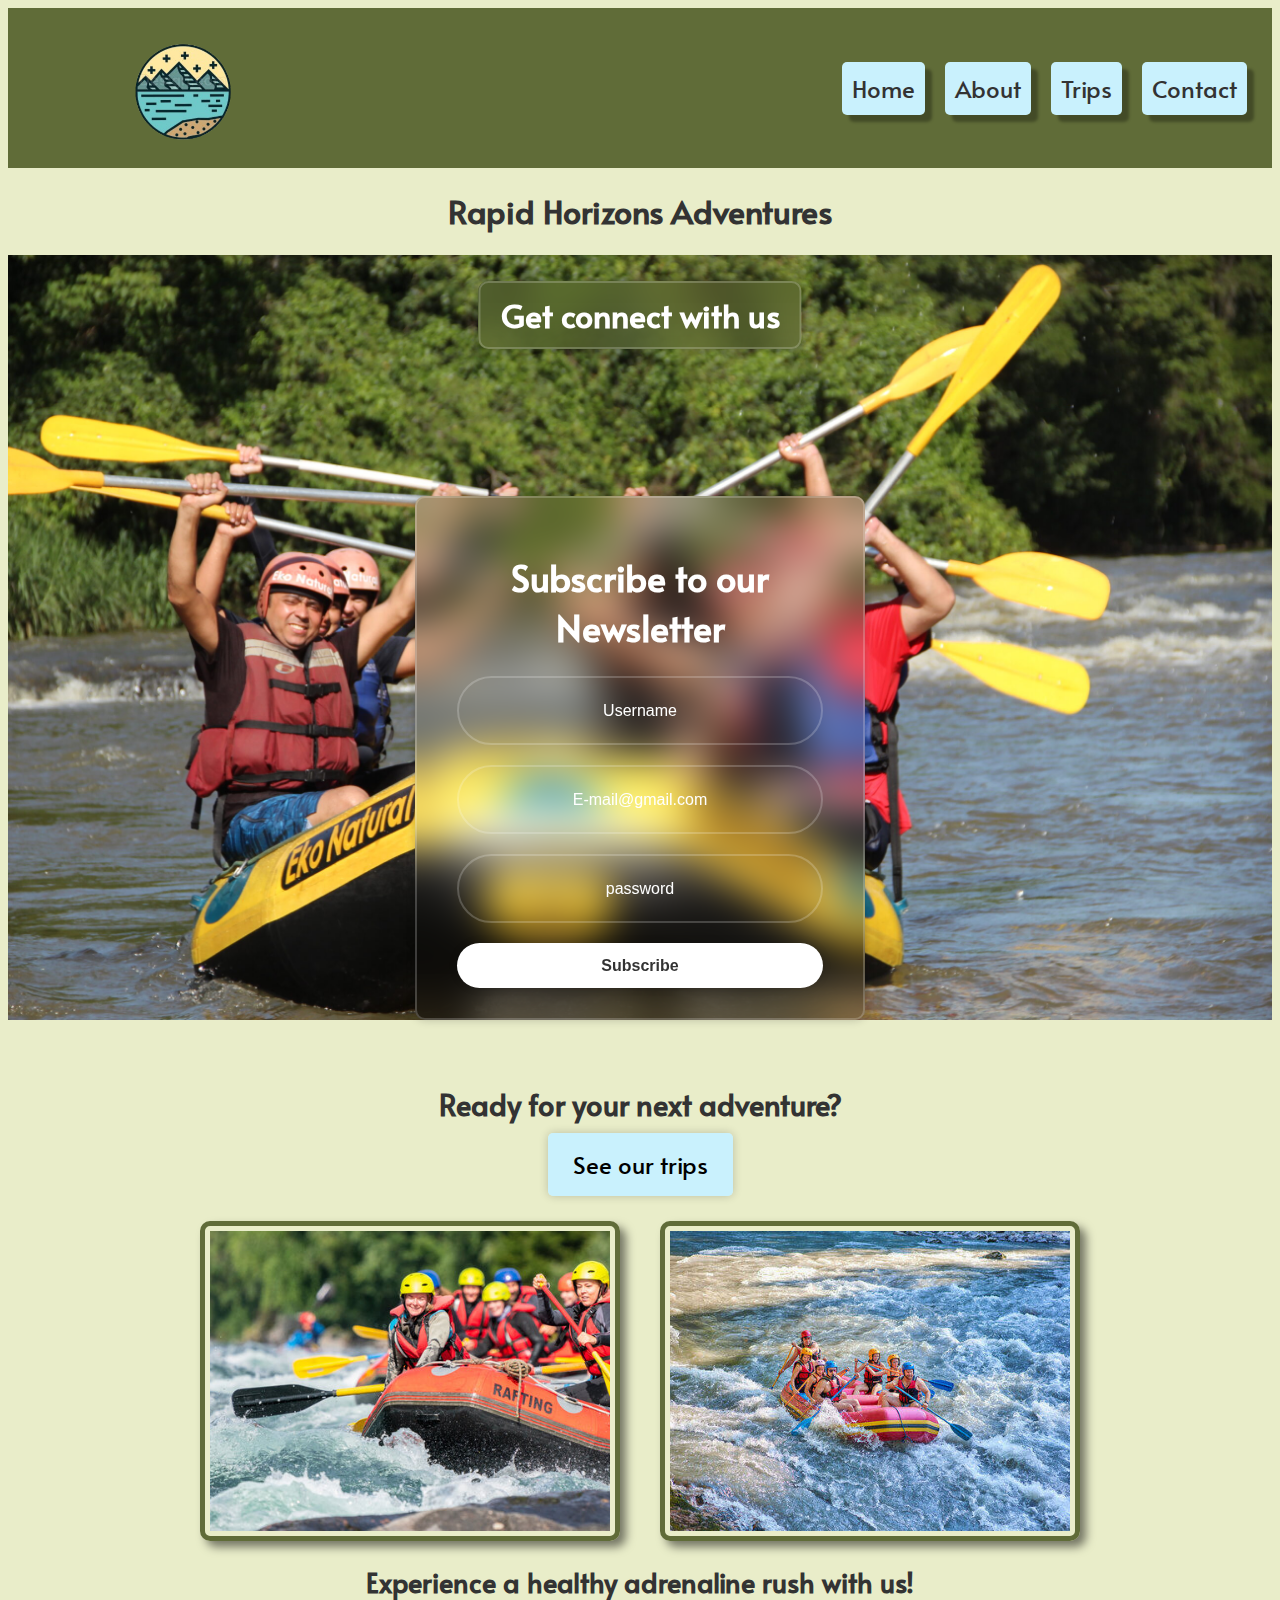
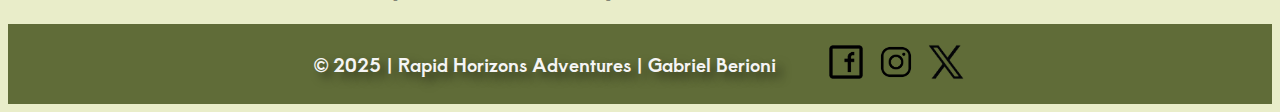
==== index.html @ 35190a63 "update" ====
<!DOCTYPE html>
<html lang="en-US">
    <head>
       <meta charset="UTF-8">
       <meta name="viewport" content="width=device-width, initial-scale=1.0">
       <title>Rapid Horizons Adventures | Home</title>
       <link rel="stylesheet" href="styles/rafting.css">
       <link rel="stylesheet" href="styles/index.css">
       <meta name="author" content="Gabriel Berioni">
       <meta name="description" content="Explore our home page to log in and find out more about our trips!">
       <link rel="preconnect" href="https://fonts.googleapis.com">
       <link rel="preconnect" href="https://fonts.gstatic.com" crossorigin>
       <link href="https://fonts.googleapis.com/css2?family=Alata&family=Aoboshi+One&family=Calistoga&display=swap" rel="stylesheet">
    </head>
    <body>
        <header class="header">
            <img src="images/logo1.png" alt="Website logo" class="header_image">
            <nav>
                <ul class="menu">
                    <li><a href="index.html">Home</a></li>
                    <li><a href="about.html">About</a></li>
                    <li><a href="trips.html">Trips</a></li>
                    <li><a href="contact.html">Contact</a></li>
                </ul>
            </nav>
        </header>
        <main>
            <h1 class="titulo">Rapid Horizons Adventures</h1>
            <div class="hero1">
              <img src="images/raftingher.jpg" alt="Rafting Adventure">      
              <h1 class="connect">Get connect with us</h1>
            </div>
                
            </div>
            <div class="pink">
                <form action="#" method="post">
                    <h1 class="figo">Subscribe to our Newsletter</h1>
                    <div class="input-box">
                        <input type="text" id="username" name="username" placeholder="Username" required>
                    </div>
                   
                    <div class="input-box">
                        <input type="email" id="email" name="email" placeholder="E-mail@gmail.com" required>
                    </div>
                   
                    <div class="input-box">
                        <input type="password" id="password" name="password" placeholder="password" maxlength="10" required>
                    </div>
                     <button type="submit" class="botao">Subscribe</button>
                </form>
            </div>
            <section class="cta">
                <h2>Ready for your next adventure?</h2>
                <a href="trips.html" class="cta-button">See our trips</a>
            </section>
            <div class="belle">
                <img src="images/rafting7.jpg">
                <img src="images/rafting8.jpg">
            </div>
            <h2 class="rush">Experience a healthy adrenaline rush with us!</h2>
    
        
        
        
        
        
        </main>
        <footer class="footer"> 
            <p class="cop">&copy; 2025 | Rapid Horizons Adventures | Gabriel Berioni</p>
            <nav class="socialinks">
                <a href="https://facebook.com" class="facebook">
                    <img src="images/facebook_logo.png" alt="Facebook logo">
                </a>
                <a href="https://instagram.com" class="instagram">
                    <img src="images/instagram_logo.png" alt="Instagram logo">
                </a>
                <a href="https://x.com" class="X">
                    <img src="images/X_logo.png" alt="X logo">
                </a>
            </nav>
        </footer>
    </body>
</html>
---- styles/rafting.css ----
:root {
    --primary-color: #606C38;
    --secondary-color: #333333;
    --accent-color: #C9F1FD;
    --background-color: #E9EDC9;
}

body {
    background-color: var(--background-color);
    color: var(--secondary-color);
    font-family: 'Alata', sans-serif;
}

.header_image {
    padding: 10px;
    width: 300px;
    height: 240px; 
    margin-top: 45px;
}

.header {
    background-color: #606C38;
    display: flex;
    justify-content: space-between;
    align-items: center;
    padding: 15px;
    height: 130px;
}

.menu {
    display: flex;
    list-style: none;
    padding: 0;
    margin: 0;
}

.menu li {
    margin: 0 10px;
    font-family: 'Alata', sans-serif;
    color: var(--secondary-color)
}

.menu a {
    text-decoration: none;
    color: var(--secondary-color);
    font-size: 1.5rem;
    padding: 10px;
    border-radius: 5px;
    background-color: #C9F1FD;
    box-shadow:7px 7px 3px rgba(0, 0, 0, 0.3); 
}

.overlay {
    background-color: rgba(0, 0, 0, 0.6);
    color: white;
    padding: 15px;
    border-radius: 10px;
    display: flex;
    flex-wrap: wrap;
    text-align: center;
    width: 80%;
}

.text, .text-container2, .who {
    display: flex;
    justify-content: center;
    text-align: justify;
}

.text-container2 {
    display: flex;
    justify-content: center;
    font-size: 1.9rem;
    padding: 15px;
    margin-top: -5px;;   
}

.who {
    font-family: 'Calistoga' , sans-serif;
    font-size: 1.4rem;
    margin-top: -20px;
}

.img {
    background-image: url("../images/main_image.png");
    background-size: cover; 
    background-position: center; 
    background-repeat: no-repeat; 
    width: 800px; 
    height: 400px;
    display: flex;
    justify-content: center;
    align-items: center;
    position: relative; 
    margin: 0 auto;
}

.pp {
    font-family: 'Aoboshi One', sans-serif;
    font-size: 1.2rem;
    text-align: justify;
    width: 55%;
    align-items: center; 
    margin-top: -200px;
    padding: 50px;   
}

.text-container3 {
    display: flex;  
    justify-content: center;  
    align-items: center;  
    width: 100%; 
}

.someday {
    font-family: 'Aoboshi One', sans-serif;
    font-size: 1.4rem;
    color: whitesmoke;
    text-shadow: 6px 9px 6px rgba(0, 0, 0, 0.3);
    text-align: justify;
    width: 55%;  
    padding: 20px;
    z-index: 2;
}

.overlay-text {
    background-color: rgba(96, 108, 56, 0.6); 
    color: black; 
    padding: 20px; 
    border-radius: 10px; 
    width: 130%; 
    height: 315px; 
    position: absolute; 
    top: 50%; 
    left: 50%; 
    transform: translate(-50%, -50%); 
    font-size: 1.2rem; 
    font-family: 'Alata', sans-serif; 
    display: flex;  
    align-items: center; 
    justify-content: space-between; 
    box-shadow: 6px 9px 7px rgba(0, 0, 0, 0.7);
    z-index: 1;
}

.happy {
    width: 40%;  
    max-width: 300px; 
    height: auto;
    border: 5px solid #353631; 
    border-radius: 10px; 
    box-shadow: 4px 6px 10px rgba(0, 0, 0, 0.5); 
    position: relative;
    z-index: 2;
    margin-left: 700px; 
}

.imagem {
    display: flex;
    justify-content: center;
    margin-top: -50px ;
    
}

.adv {
    display: flex;
    justify-content: center;
    font-family: 'Alata', sans-serif;
    font-size: 1.7rem;
    margin-top: -110px;
}

.pictures {
    display: flex;
    justify-content: space-evenly;
    flex-wrap: wrap;
}

.picture1, .picture2, .picture3, .picture4, .picture5 {
    width: 206px;
    height: 148px;
    border: 5px solid #606C38;
    border-radius: 10px;
    box-shadow: 6px 6px 10px rgba(0, 0, 0, 0.5); 
    padding: 5px;
    margin-bottom: 50px;
}

.caption {
    font-family: 'Alata', sans-serif;
    font-size: 1.1rem;
    color: #333;
    margin-top: -30px;
    
}

.picture-container {
    display: flex;
    flex-direction: column;
    align-items: center;
    text-align: center;
}

.footer {
    background-color: #606C38;
    display: flex;  
    justify-content: center;  
    align-items: center;  
    padding: 10px 20px; 
    gap: 50px;
}

.cop {
    font-family: 'Aoboshi One', sans-serif;
    font-size: 1.1rem;
    color: whitesmoke;
    display: flex;
    text-shadow: 6px 6px 10px rgba(0, 0, 0, 0.5) ;
}

.socialinks {
    display: flex;
    gap: 10px;
}

.socialinks a img {
    width: 40px;
    height: auto;
    transition: transform 0.3s ease-in-out;
}

.socialinks a img:hover {
    transform: scale(1.1);
}

.pink {
    margin: 0 auto;
    padding: 30px 40px;
    box-sizing: border-box;
    font-family: 'Aoboshi One', sans-serif;
    display: flex;
    justify-content: center;
    align-items: center;
    flex-direction: column;
    width: 450px;
    background: transparent;
    border: 2px solid rgba(255, 255, 255, .2);
    backdrop-filter: blur(20px);
    box-shadow: 0 0 10px rgba(0,0,0, .2);
    color: rgb(0, 0, 0);
    border-radius: 10px;
    margin-top: -524px;
}

.pink h1 {
    font-size: 36px;
    text-align: center;
}

.figo {
    font-family: 'Alata', sans-serif;
    font-size: 1.7rem;
    display: flex;
    justify-content: center;
    color: white;
}
 
.input-box {
    display: flex;
    justify-content: center;
    width: 100%;
    margin-bottom: 20px;
}

.input-box input {
    width: 100%;
    height: 45px;
    background: transparent;
    border: 2px solid rgba(255, 255, 255, .2);
    border-radius: 40px;
    font-size: 16px;
    color: black;
    padding: 10px;
    text-align: center;
}

.input-box input::placeholder {
    color: white;
    text-align: center;
    font-size: 16px;
}

.botao {
    width: 100%;
    height: 45px;
    border: none;
    outline: none;
    border-radius: 40px;
    box-shadow: 0 0 10px rgba(0, 0, 0, .1);
    cursor: pointer;
    font-size: 16px;
    color: #333;
    font-weight: 600;
    background-color: white;
}

.botao:hover {
    background-color: #ddd;
    transform: scale(1.1);
}

.hero1 {
    position: relative;
    width: 100%;
    height: 85vh; 
    overflow: hidden;
}

.hero1 img {
    width: 100%;
    height: 110%;
    object-fit: cover; 
}

.connect {
    position: absolute;
    top: 5%; 
    left: 50%; 
    transform: translate(-50%, -50%); 
    color: white; 
    font-size: 2rem; 
    font-family: 'Alata', sans-serif;
    background: transparent;
    border: 2px solid rgba(255, 255, 255, .2);
    backdrop-filter: blur(20px);
    box-shadow: 0 0 10px rgba(0,0,0, .2);
    padding: 10px 20px; 
    border-radius: 10px;
    z-index: 10; 
}

.cta {
    text-align: center;
    padding: 40px;
    font-size: 1.2rem;
}

.cta-button {
    background-color: var(--accent-color);
    color: rgb(0, 0, 0);
    padding: 15px 25px;
    text-decoration: none;
    border-radius: 5px;
    font-size: 1.5rem;
    border: var(--primary-color);
    box-shadow: 0 0 10px rgba(0,0,0, .2);
}

.belle {
    display: grid;
    grid-template-columns: repeat(2, auto); 
    justify-content: center; 
    gap: 40px; 
}

.belle img {
    width: 400px; 
    height: 300px; 
    object-fit: cover; 
    border: 5px solid #606C38;
    border-radius: 10px;
    box-shadow: 6px 6px 10px rgba(0, 0, 0, 0.5); 
    padding: 5px;
}

.rush {
    font-size: 1.7rem;
    display: flex;
    justify-content: center;
}

.titulo {
    display: flex;
    justify-content: center;
    font-family: 'Alata', sans-serif;
    font-size: 2.0rem;
}
---- styles/index.css ----
body {
    min-height: 100vh;
    display: flex;
    flex-direction: column;
}
main {
    flex: 1;
}

.footer {
    z-index: 10;
    position: relative;
    
}
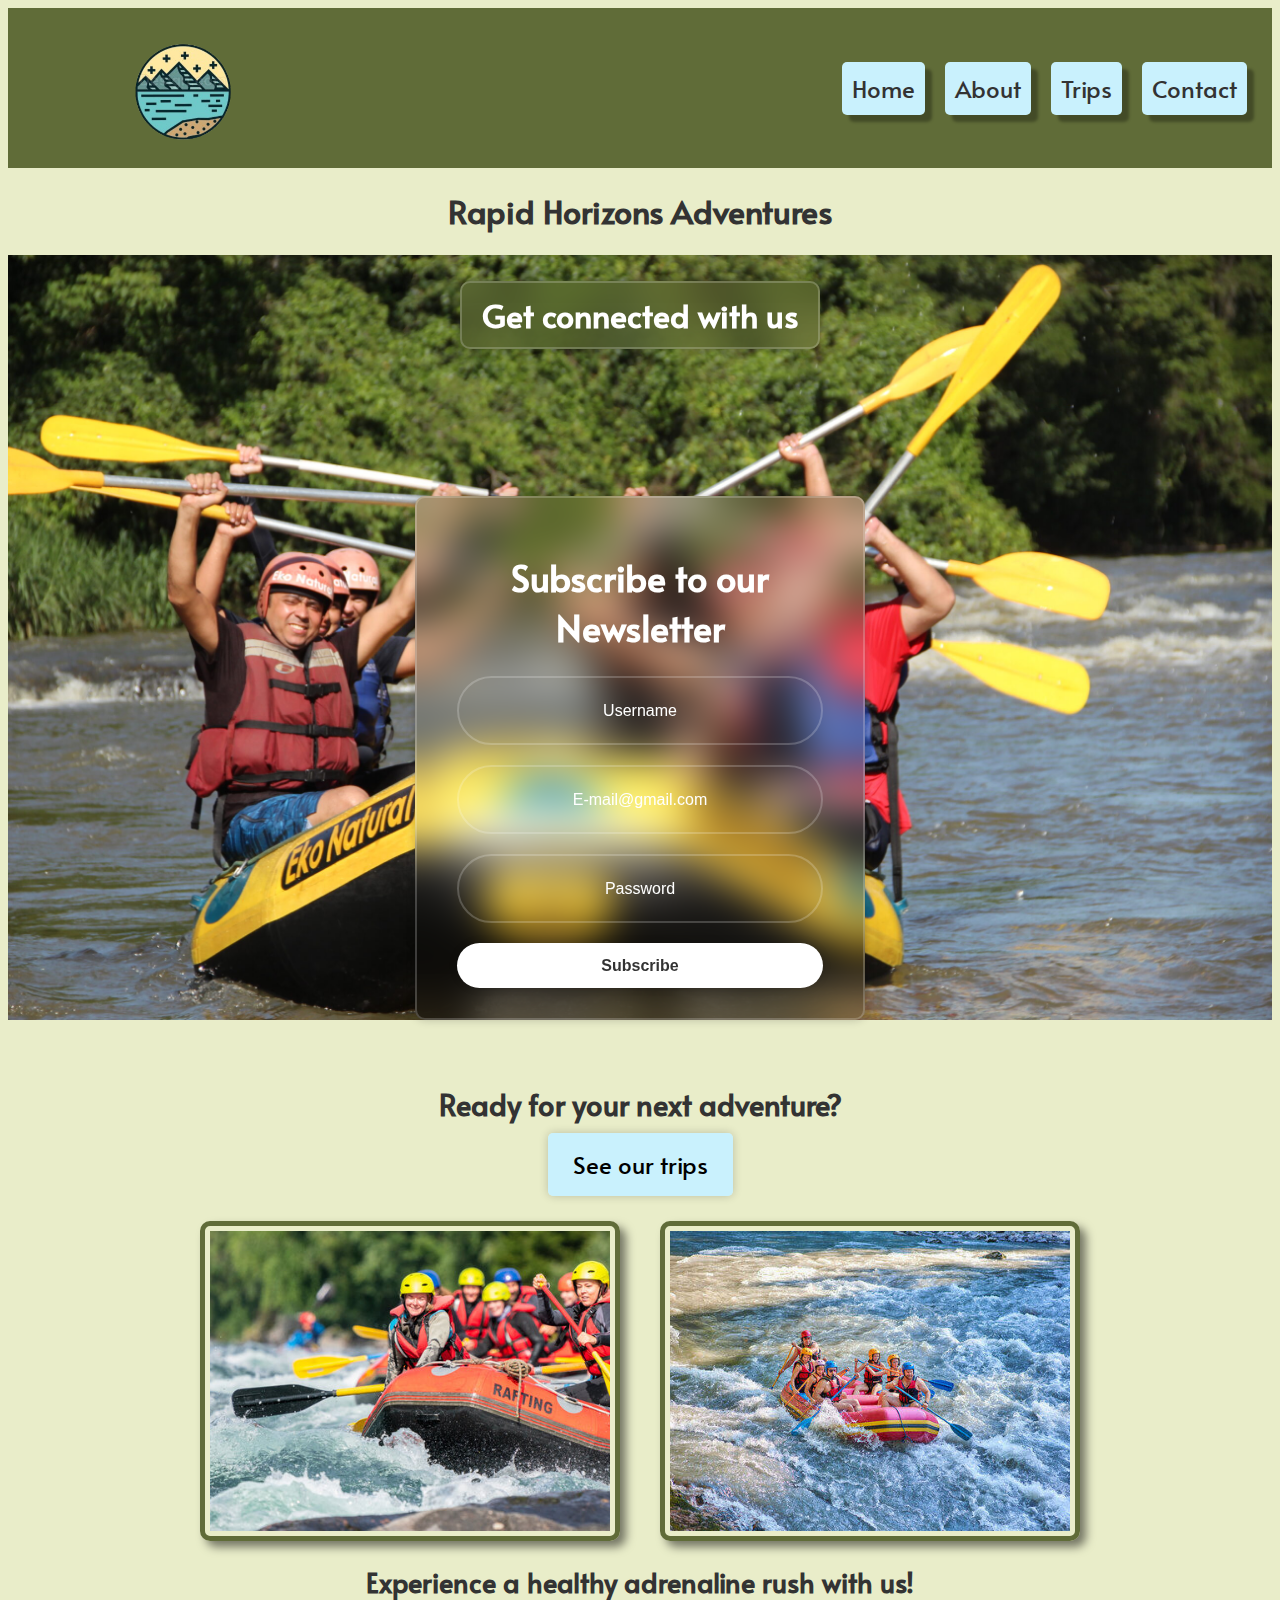
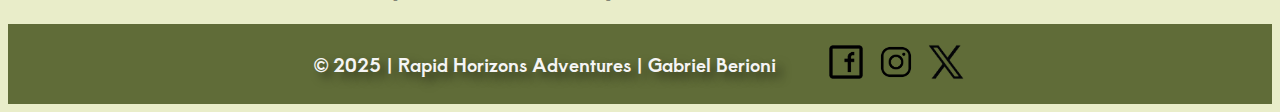
==== commit 0482a45e: "update" ====
--- a/index.html
+++ b/index.html
@@ -28,10 +28,9 @@
             <h1 class="titulo">Rapid Horizons Adventures</h1>
             <div class="hero1">
               <img src="images/raftingher.jpg" alt="Rafting Adventure">      
-              <h1 class="connect">Get connect with us</h1>
+              <h1 class="connect">Get connected with us</h1>
             </div>
-                
-            </div>
+
             <div class="pink">
                 <form action="#" method="post">
                     <h1 class="figo">Subscribe to our Newsletter</h1>
@@ -44,7 +43,7 @@
                     </div>
                    
                     <div class="input-box">
-                        <input type="password" id="password" name="password" placeholder="password" maxlength="10" required>
+                        <input type="password" id="password" name="password" placeholder="Password" maxlength="10" required>
                     </div>
                      <button type="submit" class="botao">Subscribe</button>
                 </form>
@@ -54,16 +53,11 @@
                 <a href="trips.html" class="cta-button">See our trips</a>
             </section>
             <div class="belle">
-                <img src="images/rafting7.jpg">
-                <img src="images/rafting8.jpg">
+                <img src="images/rafting7.jpg" alt="Rafting adventure 7">
+                <img src="images/rafting8.jpg" alt="Rafting adventure 8">
             </div>
             <h2 class="rush">Experience a healthy adrenaline rush with us!</h2>
     
-        
-        
-        
-        
-        
         </main>
         <footer class="footer"> 
             <p class="cop">&copy; 2025 | Rapid Horizons Adventures | Gabriel Berioni</p>
@@ -74,11 +68,10 @@
                 <a href="https://instagram.com" class="instagram">
                     <img src="images/instagram_logo.png" alt="Instagram logo">
                 </a>
-                <a href="https://x.com" class="X">
+                <a href="https://x.com" class="x-logo">
                     <img src="images/X_logo.png" alt="X logo">
                 </a>
             </nav>
         </footer>
     </body>
 </html>
-
